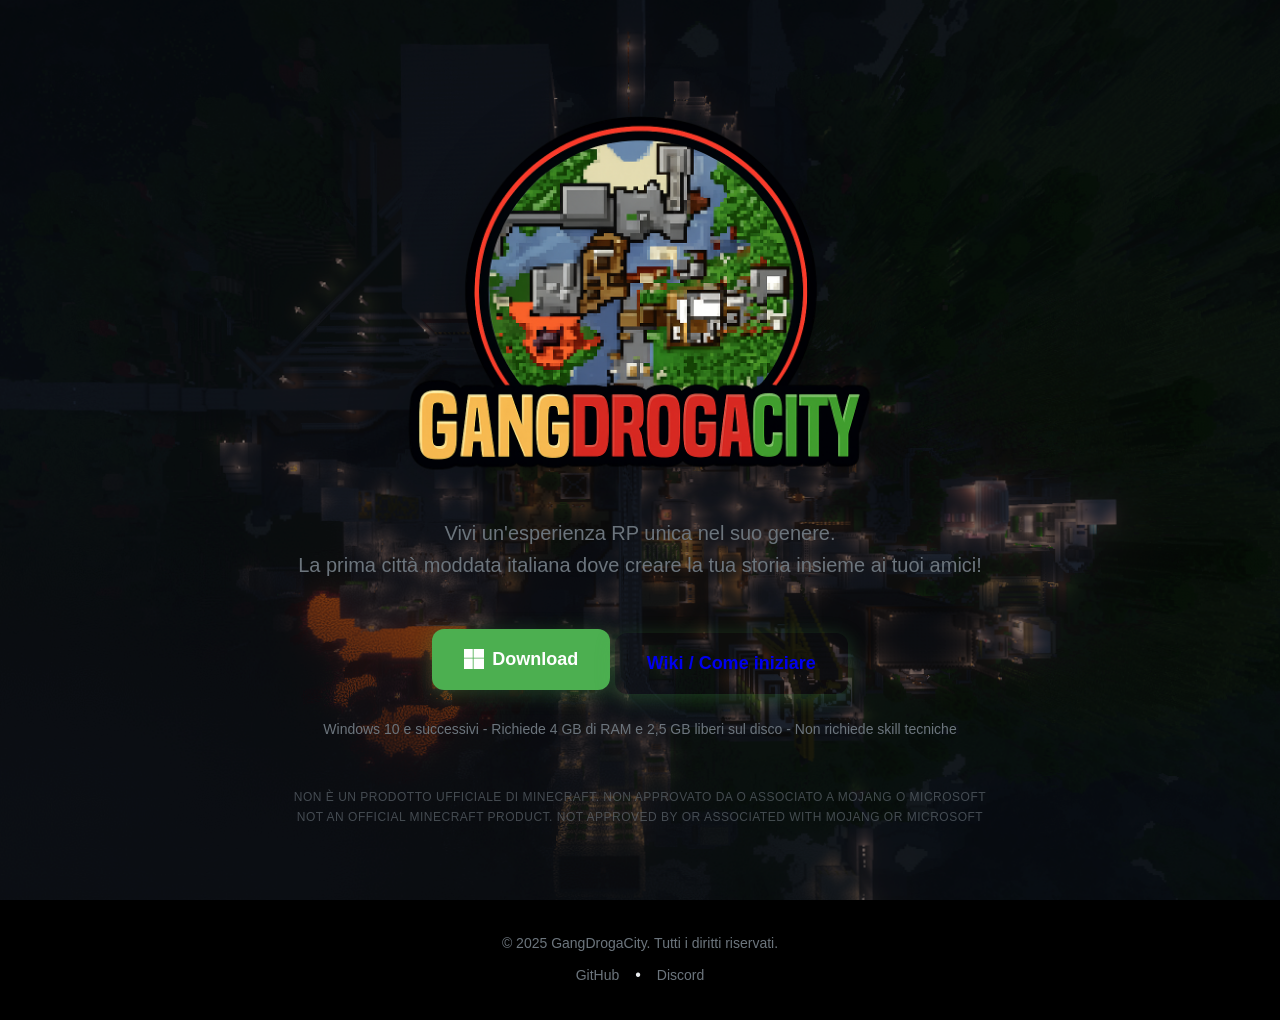
==== index.html @ 2e07a256 "Add link to Wiki in index.html" ====
<!DOCTYPE html>
<html lang="it">
<head>
  <meta charset="UTF-8">
  <meta name="viewport" content="width=device-width, initial-scale=1">
  <meta name="description" content="Gang Droga City - Server Minecraft ufficiale. Scarica il launcher e unisciti all'avventura!">
  <title>Gang Droga City - Server Minecraft</title>
  <link rel="stylesheet" href="css/style.css">
</head>
<body>
  <!-- Hero Section -->
  <main class="hero">
    <div class="container">
      <div class="hero-content">
        <img src="logo.png" alt="GangDrogaCity" class="hero-logo">
		<p class="hero-subtitle">Vivi un'esperienza RP unica nel suo genere. <br>La prima città moddata italiana dove creare la tua storia insieme ai tuoi amici!</p>
        
        <div class="download-section">
          <a href="https://github.com/gangdrogacity/launcher/releases/latest/download/GangDrogaCity.exe" 
             class="btn btn-primary">
			<svg width="20" height="20" viewBox="0 0 24 24" fill="currentColor">
			  <path d="M0,0 L10.5,0 L10.5,10.5 L0,10.5 Z M11.5,0 L24,0 L24,10.5 L11.5,10.5 Z M0,11.5 L10.5,11.5 L10.5,24 L0,24 Z M11.5,11.5 L24,11.5 L24,24 L11.5,24 Z"/>
			</svg>
            Download
          </a>
			<a href="https://wiki.gangdrogacity.xyz" 
			 class="btn btn-secondary">
			Wiki / Come iniziare
		  </a>
          
          <div class="version-info">
            <span class="platform">Windows 10 e successivi - Richiede 4 GB di RAM e 2,5 GB liberi sul disco - Non richiede skill tecniche</span>
          </div>
        </div>

        <p class="disclaimer-main">NON È UN PRODOTTO UFFICIALE DI MINECRAFT. NON APPROVATO DA O ASSOCIATO A MOJANG O MICROSOFT<br>NOT AN OFFICIAL MINECRAFT PRODUCT. NOT APPROVED BY OR ASSOCIATED WITH MOJANG OR MICROSOFT</p>
      </div>
    </div>

  </main>

  <!-- Footer -->
  <footer class="footer">
    <p>&copy; 2025 GangDrogaCity. Tutti i diritti riservati.</p>
    <div class="footer-links">
      <a href="https://github.com/gangdrogacity" target="_blank" rel="noopener">GitHub</a>
      <span class="divider">•</span>
      <a href="https://discord.gg/yejj2Gby32" target="_blank" rel="noopener">Discord</a>
    </div>
  </footer>

  <script src="js/main.js"></script>
</body>
</html>
---- css/style.css ----
/* ===== CSS Variables ===== */
:root {
  /* Colors */
  --bg-primary: #ffffff;
  --bg-secondary: #f8f9fa;
  --text-primary: #1a1a1a;
  --text-secondary: #6c757d;
  --accent: #4CAF50;
  --accent-hover: #45a049;
  --border: #e9ecef;
  --shadow: rgba(0, 0, 0, 0.1);
  
  /* Spacing */
  --spacing-xs: 0.5rem;
  --spacing-sm: 1rem;
  --spacing-md: 1.5rem;
  --spacing-lg: 2rem;
  --spacing-xl: 3rem;
  
  /* Border Radius */
  --radius-sm: 8px;
  --radius-md: 12px;
  --radius-lg: 20px;
  
  /* Transitions */
  --transition: all 0.3s cubic-bezier(0.4, 0, 0.2, 1);
}

/* ===== Reset & Base ===== */
* {
  margin: 0;
  padding: 0;
  box-sizing: border-box;
}

html {
  scroll-behavior: smooth;
}

body {
  font-family: -apple-system, BlinkMacSystemFont, 'Segoe UI', Roboto, 'Helvetica Neue', Arial, sans-serif;
  background: var(--bg-primary) url('../image.png') no-repeat center center fixed;
  background-size: cover;
  color: var(--text-primary);
  line-height: 1.6;
  overflow-x: hidden;
  transition: var(--transition);
  min-height: 100vh;
  display: flex;
  flex-direction: column;
}

body::before {
  content: '';
  position: fixed;
  top: 0;
  left: 0;
  width: 100%;
  height: 100%;
  background: rgba(0, 0, 0, 0.4);
  z-index: 0;
  pointer-events: none;
}

/* ===== Hero Section ===== */
.hero {
  flex: 1;
  display: flex;
  align-items: center;
  justify-content: center;
  text-align: center;
  padding: var(--spacing-xl) var(--spacing-md);
  position: relative;
  overflow: hidden;
  min-height: 100vh;
}

.container {
  max-width: 800px;
  width: 100%;
  margin: 0 auto;
  position: relative;
  z-index: 1;
}

.hero-content {
  animation: fadeInUp 0.8s ease-out;
}

.hero-logo {
  width: clamp(350px, 70vw, 500px);
  height: auto;
  margin-bottom: -4rem;
  filter: drop-shadow(0 10px 30px rgba(0, 0, 0, 0.3));
  animation: fadeInUp 0.8s ease-out;
}

.hero-title {
  font-size: clamp(2.5rem, 8vw, 5rem);
  font-weight: 700;
  margin-bottom: var(--spacing-sm);
  letter-spacing: -0.02em;
}

.hero-title .text-yellow {
  background: linear-gradient(135deg, #F4D03F 0%, #E5B839 100%);
  -webkit-background-clip: text;
  -webkit-text-fill-color: transparent;
  background-clip: text;
}

.hero-title .text-red {
  background: linear-gradient(135deg, #E74C3C 0%, #C0392B 100%);
  -webkit-background-clip: text;
  -webkit-text-fill-color: transparent;
  background-clip: text;
}

.hero-title .text-green {
  background: linear-gradient(135deg, #52C41A 0%, #3FA015 100%);
  -webkit-background-clip: text;
  -webkit-text-fill-color: transparent;
  background-clip: text;
}

.hero-subtitle {
  font-size: clamp(1rem, 3vw, 1.25rem);
  color: var(--text-secondary);
  margin-bottom: var(--spacing-xl);
  font-weight: 400;
}

/* ===== Download Section ===== */
.download-section {
  margin-bottom: var(--spacing-xl);
}

.btn {
  display: inline-flex;
  align-items: center;
  gap: var(--spacing-xs);
  padding: 1rem 2rem;
  font-size: 1.125rem;
  font-weight: 600;
  text-decoration: none;
  border-radius: var(--radius-md);
  transition: var(--transition);
  border: none;
  cursor: pointer;
  box-shadow: 0 4px 20px rgba(76, 175, 80, 0.3);
}

.btn-primary {
  background: var(--accent);
  color: white;
}

.btn-primary:hover {
  background: var(--accent-hover);
  transform: translateY(-2px);
  box-shadow: 0 6px 30px rgba(76, 175, 80, 0.4);
}

.btn-primary:active {
  transform: translateY(0);
}

.version-info {
  display: flex;
  align-items: center;
  justify-content: center;
  gap: var(--spacing-xs);
  margin-top: var(--spacing-md);
  color: var(--text-secondary);
  font-size: 0.875rem;
}

.badge {
  background: var(--bg-secondary);
  padding: 0.25rem 0.75rem;
  border-radius: var(--radius-sm);
  font-weight: 600;
  color: var(--text-primary);
  border: 1px solid var(--border);
}

.divider {
  color: var(--border);
}

.platform {
  font-weight: 500;
}

.disclaimer-main {
  margin-top: var(--spacing-xl);
  font-size: 0.75rem;
  color: var(--text-secondary);
  opacity: 0.6;
  font-weight: 500;
  letter-spacing: 0.5px;
}

/* ===== Features ===== */
.features {
  display: grid;
  grid-template-columns: repeat(auto-fit, minmax(200px, 1fr));
  gap: var(--spacing-md);
  margin-top: var(--spacing-xl);
}

.feature {
  display: flex;
  flex-direction: column;
  align-items: center;
  gap: var(--spacing-sm);
  padding: var(--spacing-md);
  background: var(--bg-secondary);
  border-radius: var(--radius-md);
  border: 1px solid var(--border);
  transition: var(--transition);
}

.feature:hover {
  transform: translateY(-4px);
  box-shadow: 0 8px 24px var(--shadow);
  border-color: var(--accent);
}

.feature svg {
  color: var(--accent);
  width: 32px;
  height: 32px;
}

.feature span {
  font-size: 0.95rem;
  font-weight: 500;
  color: var(--text-primary);
}

/* ===== Background Animation ===== */
.bg-animation {
  position: absolute;
  top: 0;
  left: 0;
  width: 100%;
  height: 100%;
  overflow: hidden;
  z-index: 1;
  opacity: 0.1;
}

.cube {
  position: absolute;
  width: 100px;
  height: 100px;
  border: 2px solid var(--accent);
  border-radius: var(--radius-md);
  animation: float 20s infinite ease-in-out;
}

.cube:nth-child(1) {
  top: 10%;
  left: 10%;
  animation-delay: 0s;
  animation-duration: 25s;
}

.cube:nth-child(2) {
  top: 60%;
  right: 15%;
  animation-delay: 5s;
  animation-duration: 30s;
}

.cube:nth-child(3) {
  bottom: 20%;
  left: 50%;
  animation-delay: 10s;
  animation-duration: 22s;
}

@keyframes float {
  0%, 100% {
    transform: translate(0, 0) rotate(0deg);
  }
  25% {
    transform: translate(30px, -30px) rotate(90deg);
  }
  50% {
    transform: translate(-20px, 20px) rotate(180deg);
  }
  75% {
    transform: translate(40px, 10px) rotate(270deg);
  }
}

/* ===== Footer ===== */
.footer {
  padding: var(--spacing-lg) var(--spacing-md);
  text-align: center;
  background: #000000;
  margin-top: auto;
}

.footer .disclaimer {
  font-size: 0.75rem;
  color: var(--text-secondary);
  margin-bottom: var(--spacing-sm);
  opacity: 0.7;
  font-weight: 500;
  letter-spacing: 0.5px;
}

.footer p {
  margin-bottom: var(--spacing-xs);
  color: var(--text-secondary);
  font-size: 0.875rem;
}

.footer-links {
  display: flex;
  align-items: center;
  justify-content: center;
  gap: var(--spacing-sm);
}

.footer-links a {
  color: var(--text-secondary);
  text-decoration: none;
  font-size: 0.875rem;
  transition: var(--transition);
}

.footer-links a:hover {
  color: var(--accent);
}

/* ===== Animations ===== */
@keyframes fadeInUp {
  from {
    opacity: 0;
    transform: translateY(30px);
  }
  to {
    opacity: 1;
    transform: translateY(0);
  }
}

/* ===== Responsive Design ===== */
@media (max-width: 768px) {
  .hero {
    padding: var(--spacing-lg) var(--spacing-md);
  }
  
  .hero-logo {
    width: clamp(300px, 80vw, 450px);
    margin-bottom: -2rem;
  }
  
  .features {
    grid-template-columns: 1fr;
  }
  
  .btn {
    width: 100%;
    justify-content: center;
  }
  
  .cube {
    width: 60px;
    height: 60px;
  }
}

@media (max-width: 480px) {
  .hero-logo {
    width: 90vw;
    max-width: 400px;
    margin-bottom: -1rem;
  }
  
  .hero-title {
    font-size: 2.5rem;
  }
  
  .version-info {
    flex-wrap: wrap;
  }
  
  .footer-links {
    flex-direction: column;
    gap: var(--spacing-xs);
  }
  
  .footer-links .divider {
    display: none;
  }
}

/* ===== Accessibility ===== */
@media (prefers-reduced-motion: reduce) {
  *,
  *::before,
  *::after {
    animation-duration: 0.01ms !important;
    animation-iteration-count: 1 !important;
    transition-duration: 0.01ms !important;
  }
}

/* ===== Print Styles ===== */
@media print {
  .bg-animation {
    display: none;
  }
}
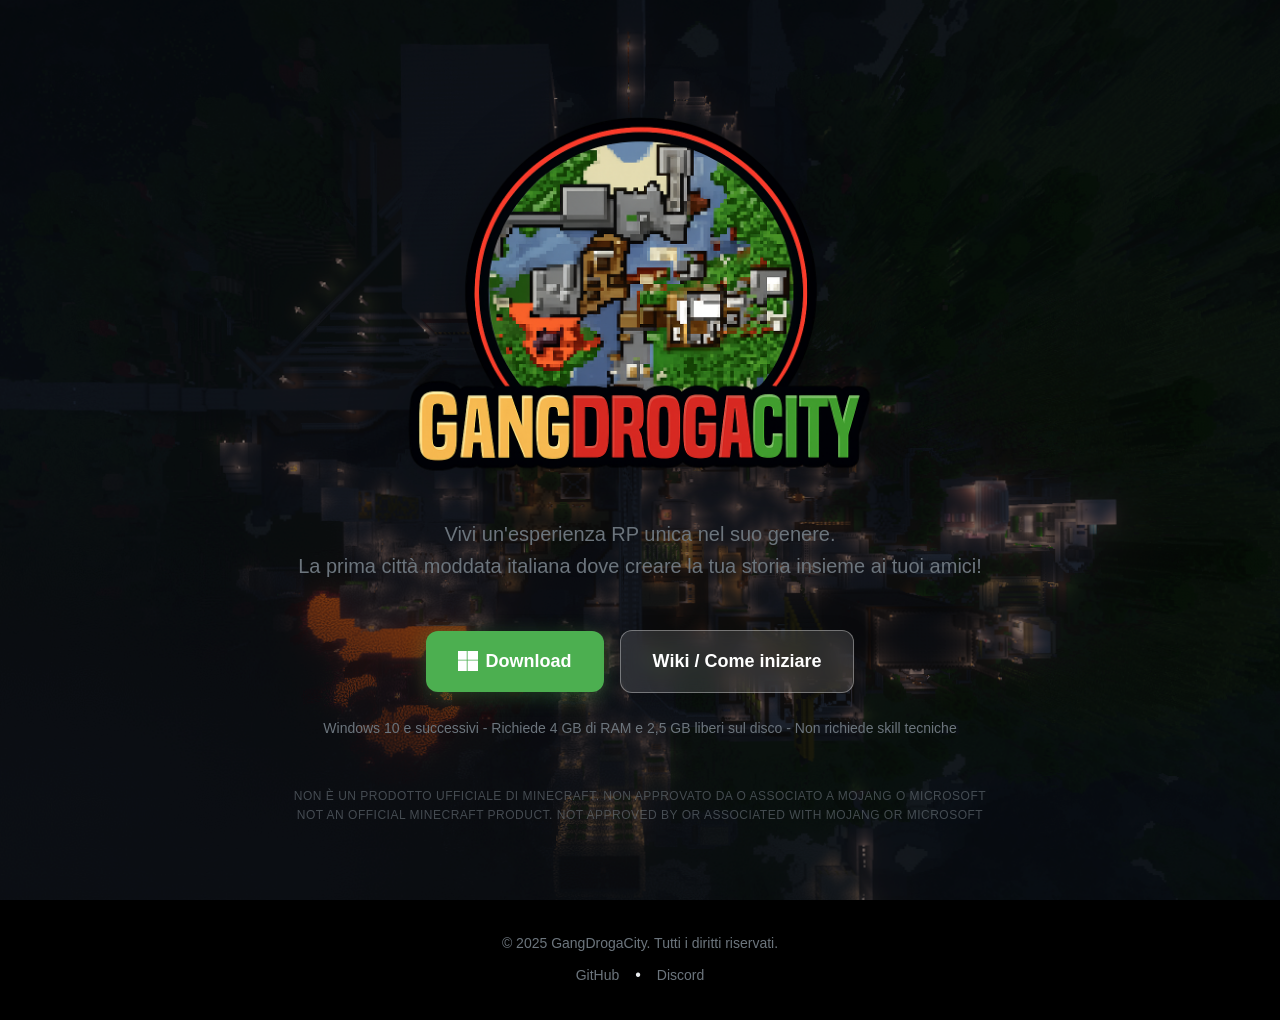
==== commit 11751ffe: "-" ====
--- a/index.html
+++ b/index.html
@@ -16,18 +16,20 @@
 		<p class="hero-subtitle">Vivi un'esperienza RP unica nel suo genere. <br>La prima città moddata italiana dove creare la tua storia insieme ai tuoi amici!</p>
         
         <div class="download-section">
-          <a href="https://github.com/gangdrogacity/launcher/releases/latest/download/GangDrogaCity.exe" 
-             class="btn btn-primary">
-			<svg width="20" height="20" viewBox="0 0 24 24" fill="currentColor">
-			  <path d="M0,0 L10.5,0 L10.5,10.5 L0,10.5 Z M11.5,0 L24,0 L24,10.5 L11.5,10.5 Z M0,11.5 L10.5,11.5 L10.5,24 L0,24 Z M11.5,11.5 L24,11.5 L24,24 L11.5,24 Z"/>
-			</svg>
-            Download
-          </a>
-			<a href="https://wiki.gangdrogacity.xyz" 
-			 class="btn btn-secondary">
-			Wiki / Come iniziare
-		  </a>
-          
+          <div class="btn-group">
+            <a href="https://github.com/gangdrogacity/launcher/releases/latest/download/GangDrogaCity.exe"
+               class="btn btn-primary">
+              <svg width="20" height="20" viewBox="0 0 24 24" fill="currentColor">
+                <path d="M0,0 L10.5,0 L10.5,10.5 L0,10.5 Z M11.5,0 L24,0 L24,10.5 L11.5,10.5 Z M0,11.5 L10.5,11.5 L10.5,24 L0,24 Z M11.5,11.5 L24,11.5 L24,24 L11.5,24 Z"/>
+              </svg>
+              Download
+            </a>
+            <a href="https://wiki.gangdrogacity.xyz"
+               class="btn btn-secondary" target="_blank" rel="noopener">
+              Wiki / Come iniziare
+            </a>
+          </div>
+
           <div class="version-info">
             <span class="platform">Windows 10 e successivi - Richiede 4 GB di RAM e 2,5 GB liberi sul disco - Non richiede skill tecniche</span>
           </div>
--- a/css/style.css
+++ b/css/style.css
@@ -165,6 +165,34 @@
   transform: translateY(0);
 }
 
+.btn-secondary {
+  background: rgba(255, 255, 255, 0.12);
+  color: #ffffff;
+  border: 1px solid rgba(255, 255, 255, 0.35);
+  box-shadow: 0 4px 20px rgba(0, 0, 0, 0.2);
+  -webkit-backdrop-filter: blur(10px);
+  backdrop-filter: blur(10px);
+}
+
+.btn-secondary:hover {
+  background: rgba(255, 255, 255, 0.22);
+  border-color: rgba(255, 255, 255, 0.6);
+  transform: translateY(-2px);
+  box-shadow: 0 6px 30px rgba(0, 0, 0, 0.3);
+}
+
+.btn-secondary:active {
+  transform: translateY(0);
+}
+
+.btn-group {
+  display: flex;
+  align-items: center;
+  justify-content: center;
+  flex-wrap: wrap;
+  gap: var(--spacing-sm);
+}
+
 .version-info {
   display: flex;
   align-items: center;
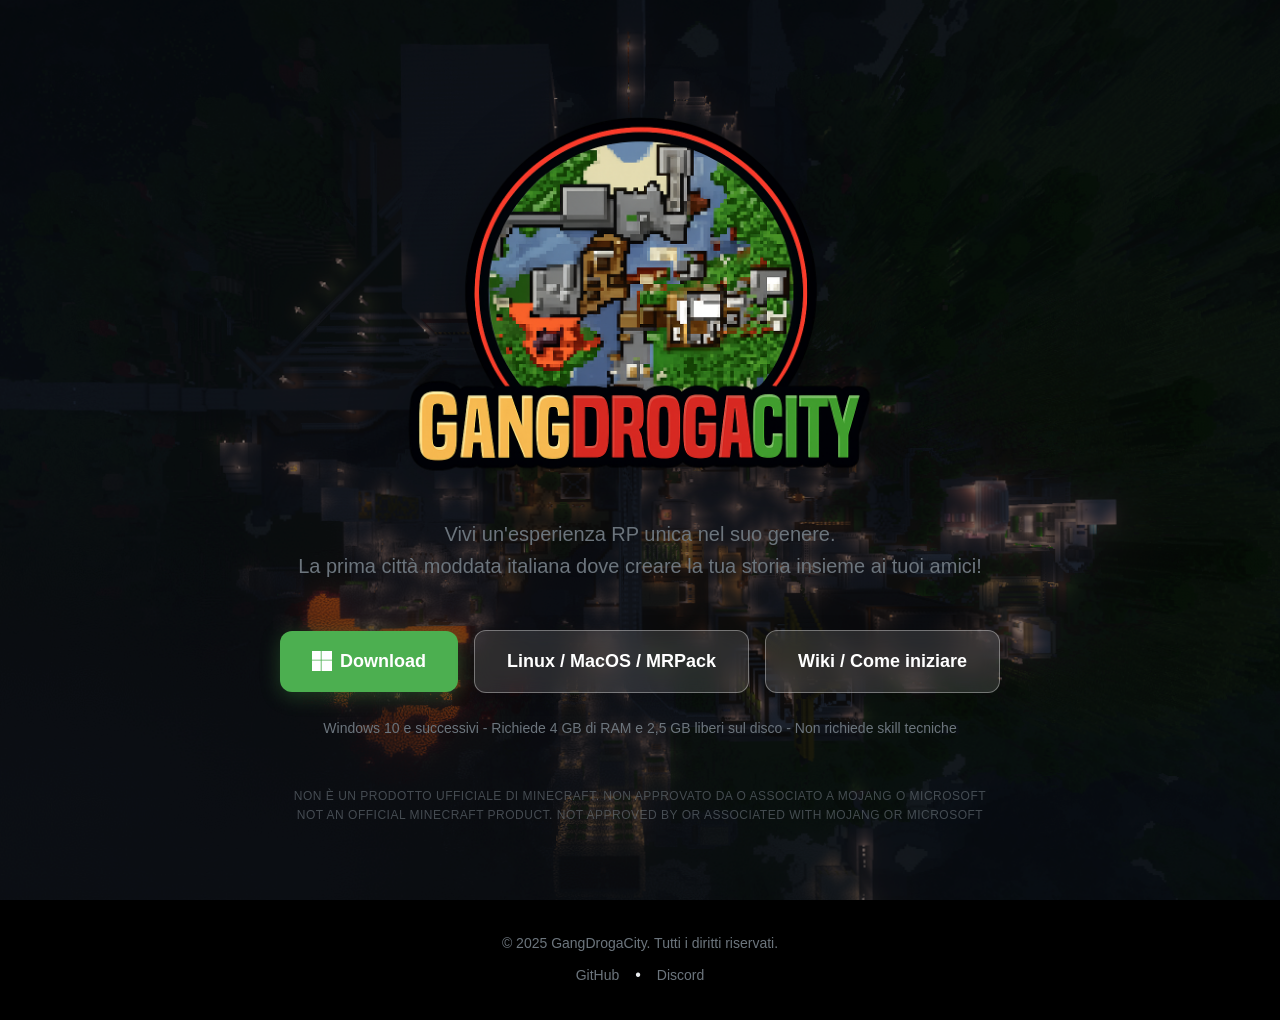
==== commit 9b13adfe: "Update index.html" ====
--- a/index.html
+++ b/index.html
@@ -23,6 +23,10 @@
                 <path d="M0,0 L10.5,0 L10.5,10.5 L0,10.5 Z M11.5,0 L24,0 L24,10.5 L11.5,10.5 Z M0,11.5 L10.5,11.5 L10.5,24 L0,24 Z M11.5,11.5 L24,11.5 L24,24 L11.5,24 Z"/>
               </svg>
               Download
+            </a>
+			<a href="https://gangdrogacity.xyz/web"
+               class="btn btn-secondary" target="_blank" rel="noopener">
+              Linux / MacOS / MRPack
             </a>
             <a href="https://wiki.gangdrogacity.xyz"
                class="btn btn-secondary" target="_blank" rel="noopener">
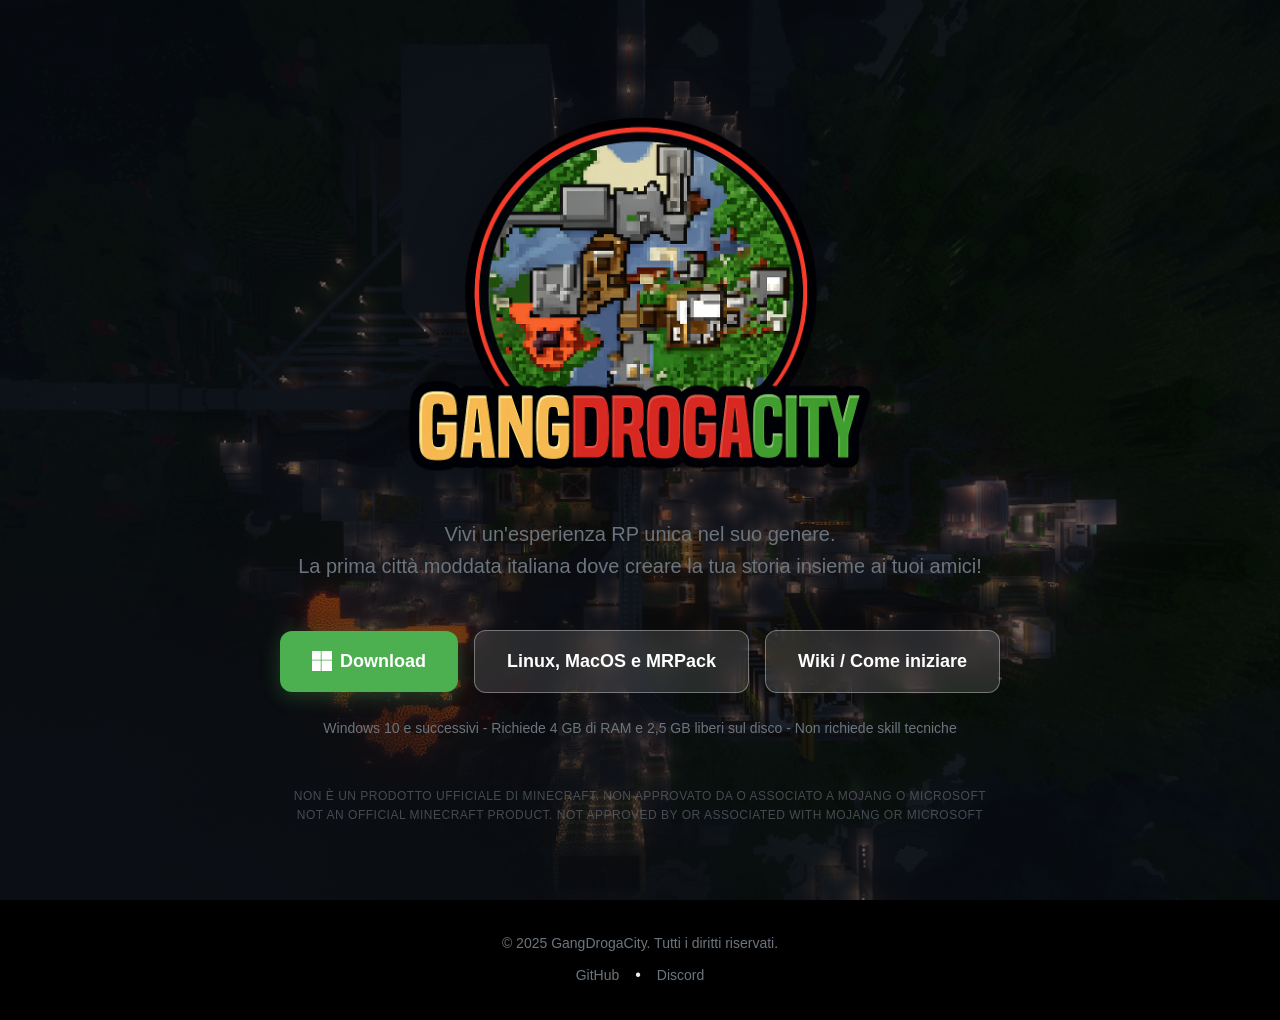
==== commit 46444dbf: "Update index.html" ====
--- a/index.html
+++ b/index.html
@@ -26,7 +26,7 @@
             </a>
 			<a href="https://gangdrogacity.xyz/web"
                class="btn btn-secondary" target="_blank" rel="noopener">
-              Linux / MacOS / MRPack
+              Linux, MacOS e MRPack
             </a>
             <a href="https://wiki.gangdrogacity.xyz"
                class="btn btn-secondary" target="_blank" rel="noopener">
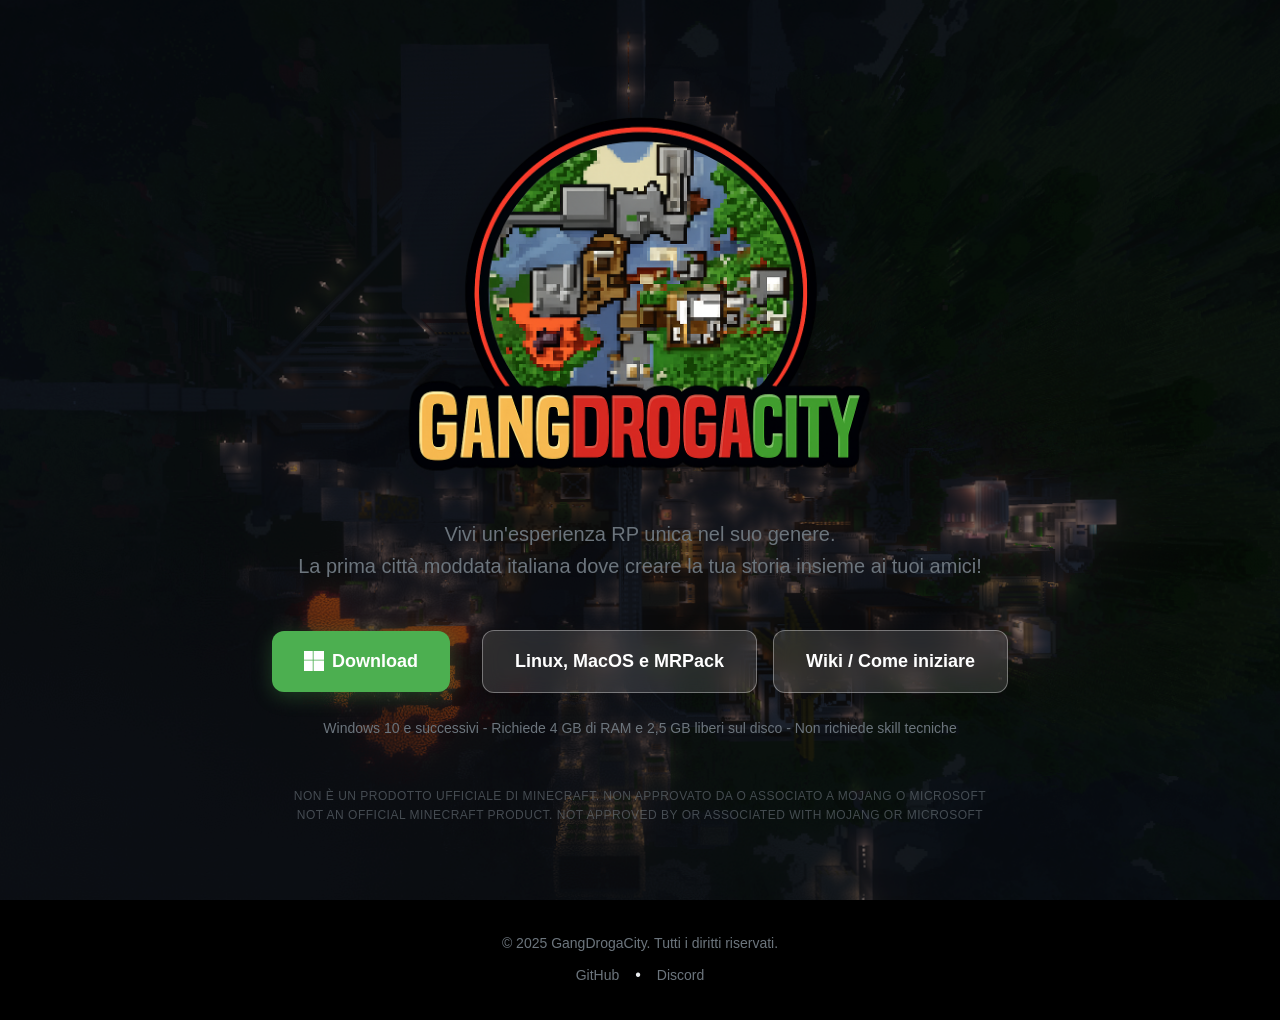
==== commit 5aaf2fc1: "Update index.html" ====
--- a/index.html
+++ b/index.html
@@ -24,6 +24,7 @@
               </svg>
               Download
             </a>
+			<br>
 			<a href="https://gangdrogacity.xyz/web"
                class="btn btn-secondary" target="_blank" rel="noopener">
               Linux, MacOS e MRPack
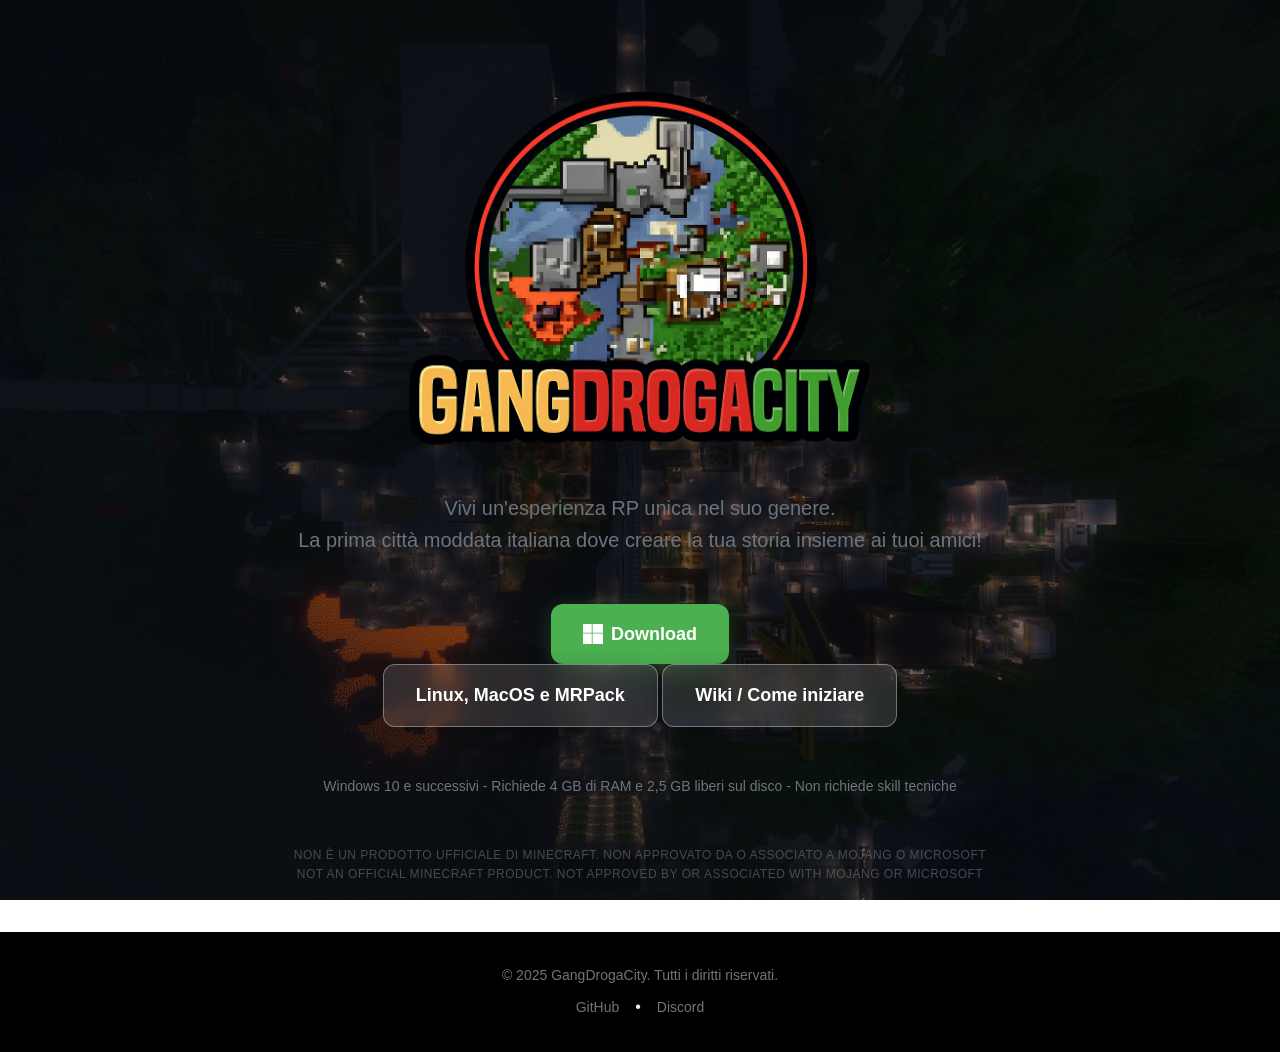
==== commit 38a39458: "Update index.html" ====
--- a/index.html
+++ b/index.html
@@ -24,7 +24,8 @@
               </svg>
               Download
             </a>
-			<br>
+			</div>
+			<div class="btn-group"></div>
 			<a href="https://gangdrogacity.xyz/web"
                class="btn btn-secondary" target="_blank" rel="noopener">
               Linux, MacOS e MRPack
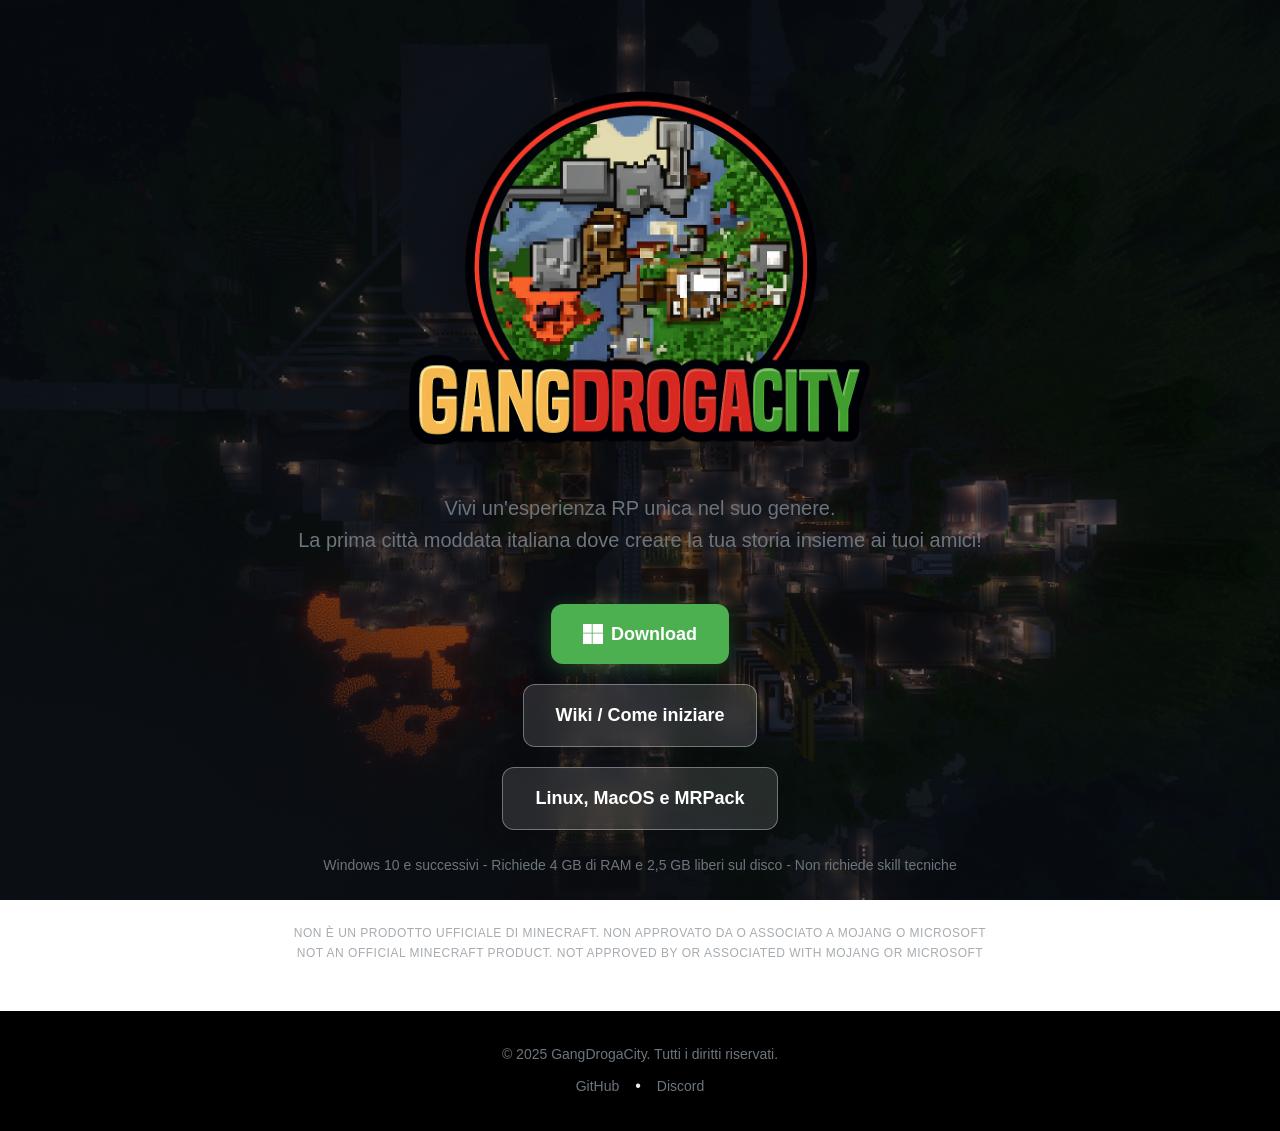
==== commit 08f67b1b: "Update index.html" ====
--- a/index.html
+++ b/index.html
@@ -1,62 +1,74 @@
 <!DOCTYPE html>
 <html lang="it">
+
 <head>
-  <meta charset="UTF-8">
-  <meta name="viewport" content="width=device-width, initial-scale=1">
-  <meta name="description" content="Gang Droga City - Server Minecraft ufficiale. Scarica il launcher e unisciti all'avventura!">
-  <title>Gang Droga City - Server Minecraft</title>
-  <link rel="stylesheet" href="css/style.css">
+	<meta charset="UTF-8">
+	<meta name="viewport" content="width=device-width, initial-scale=1">
+	<meta name="description"
+		content="Gang Droga City - Server Minecraft ufficiale. Scarica il launcher e unisciti all'avventura!">
+	<title>Gang Droga City - Server Minecraft</title>
+	<link rel="stylesheet" href="css/style.css">
 </head>
+
 <body>
-  <!-- Hero Section -->
-  <main class="hero">
-    <div class="container">
-      <div class="hero-content">
-        <img src="logo.png" alt="GangDrogaCity" class="hero-logo">
-		<p class="hero-subtitle">Vivi un'esperienza RP unica nel suo genere. <br>La prima città moddata italiana dove creare la tua storia insieme ai tuoi amici!</p>
-        
-        <div class="download-section">
-          <div class="btn-group">
-            <a href="https://github.com/gangdrogacity/launcher/releases/latest/download/GangDrogaCity.exe"
-               class="btn btn-primary">
-              <svg width="20" height="20" viewBox="0 0 24 24" fill="currentColor">
-                <path d="M0,0 L10.5,0 L10.5,10.5 L0,10.5 Z M11.5,0 L24,0 L24,10.5 L11.5,10.5 Z M0,11.5 L10.5,11.5 L10.5,24 L0,24 Z M11.5,11.5 L24,11.5 L24,24 L11.5,24 Z"/>
-              </svg>
-              Download
-            </a>
+	<!-- Hero Section -->
+	<main class="hero">
+		<div class="container">
+			<div class="hero-content">
+				<img src="logo.png" alt="GangDrogaCity" class="hero-logo">
+				<p class="hero-subtitle">Vivi un'esperienza RP unica nel suo genere. <br>La prima città moddata italiana
+					dove creare la tua storia insieme ai tuoi amici!</p>
+
+				<div class="download-section">
+					<div class="btn-group">
+						<a href="https://github.com/gangdrogacity/launcher/releases/latest/download/GangDrogaCity.exe"
+							class="btn btn-primary">
+							<svg width="20" height="20" viewBox="0 0 24 24" fill="currentColor">
+								<path
+									d="M0,0 L10.5,0 L10.5,10.5 L0,10.5 Z M11.5,0 L24,0 L24,10.5 L11.5,10.5 Z M0,11.5 L10.5,11.5 L10.5,24 L0,24 Z M11.5,11.5 L24,11.5 L24,24 L11.5,24 Z" />
+							</svg>
+							Download
+						</a>
+					</div>
+					<div class="btn-group" style="margin-top: 20px;">
+						<a href="https://wiki.gangdrogacity.xyz" class="btn btn-secondary" target="_blank"
+							rel="noopener">
+							Wiki / Come iniziare
+						</a>
+					</div>
+					<div class="btn-group" style="margin-top: 20px;">
+						<a href="https://gangdrogacity.xyz/web" class="btn btn-secondary" target="_blank"
+							rel="noopener">
+							Linux, MacOS e MRPack
+						</a>
+					</div>
+
+
+					<div class="version-info">
+						<span class="platform">Windows 10 e successivi - Richiede 4 GB di RAM e 2,5 GB liberi sul disco
+							- Non richiede skill tecniche</span>
+					</div>
+				</div>
+
+				<p class="disclaimer-main">NON È UN PRODOTTO UFFICIALE DI MINECRAFT. NON APPROVATO DA O ASSOCIATO A
+					MOJANG O MICROSOFT<br>NOT AN OFFICIAL MINECRAFT PRODUCT. NOT APPROVED BY OR ASSOCIATED WITH MOJANG
+					OR MICROSOFT</p>
 			</div>
-			<div class="btn-group"></div>
-			<a href="https://gangdrogacity.xyz/web"
-               class="btn btn-secondary" target="_blank" rel="noopener">
-              Linux, MacOS e MRPack
-            </a>
-            <a href="https://wiki.gangdrogacity.xyz"
-               class="btn btn-secondary" target="_blank" rel="noopener">
-              Wiki / Come iniziare
-            </a>
-          </div>
+		</div>
 
-          <div class="version-info">
-            <span class="platform">Windows 10 e successivi - Richiede 4 GB di RAM e 2,5 GB liberi sul disco - Non richiede skill tecniche</span>
-          </div>
-        </div>
+	</main>
 
-        <p class="disclaimer-main">NON È UN PRODOTTO UFFICIALE DI MINECRAFT. NON APPROVATO DA O ASSOCIATO A MOJANG O MICROSOFT<br>NOT AN OFFICIAL MINECRAFT PRODUCT. NOT APPROVED BY OR ASSOCIATED WITH MOJANG OR MICROSOFT</p>
-      </div>
-    </div>
+	<!-- Footer -->
+	<footer class="footer">
+		<p>&copy; 2025 GangDrogaCity. Tutti i diritti riservati.</p>
+		<div class="footer-links">
+			<a href="https://github.com/gangdrogacity" target="_blank" rel="noopener">GitHub</a>
+			<span class="divider">•</span>
+			<a href="https://discord.gg/yejj2Gby32" target="_blank" rel="noopener">Discord</a>
+		</div>
+	</footer>
 
-  </main>
+	<script src="js/main.js"></script>
+</body>
 
-  <!-- Footer -->
-  <footer class="footer">
-    <p>&copy; 2025 GangDrogaCity. Tutti i diritti riservati.</p>
-    <div class="footer-links">
-      <a href="https://github.com/gangdrogacity" target="_blank" rel="noopener">GitHub</a>
-      <span class="divider">•</span>
-      <a href="https://discord.gg/yejj2Gby32" target="_blank" rel="noopener">Discord</a>
-    </div>
-  </footer>
-
-  <script src="js/main.js"></script>
-</body>
-</html>
+</html>
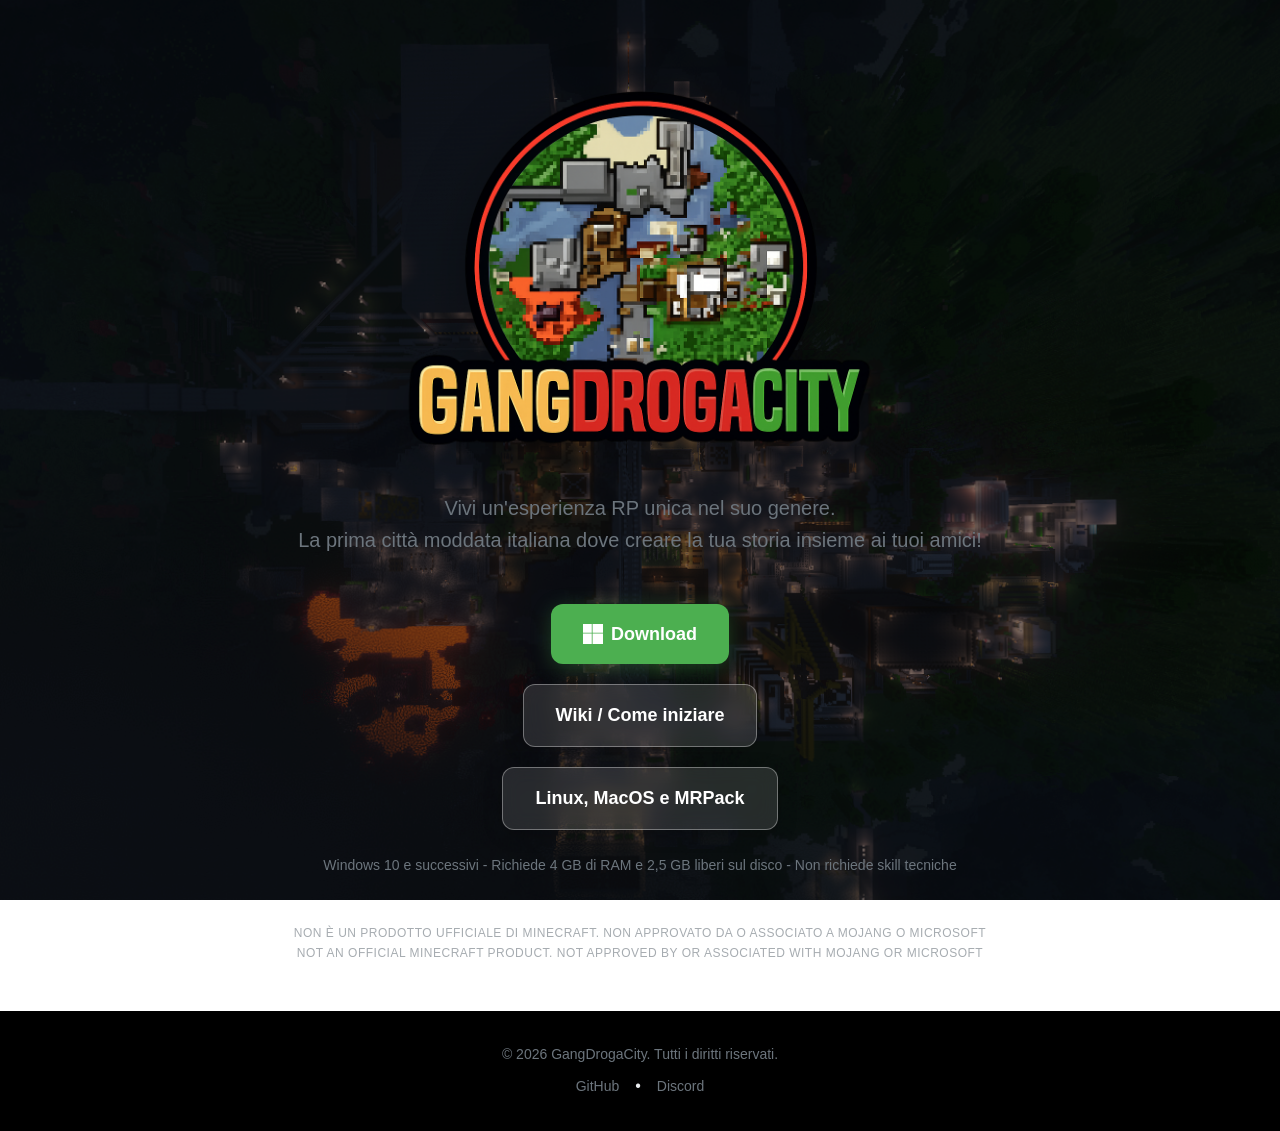
==== commit f58669ca: "Update index.html" ====
--- a/index.html
+++ b/index.html
@@ -60,7 +60,7 @@
 
 	<!-- Footer -->
 	<footer class="footer">
-		<p>&copy; 2025 GangDrogaCity. Tutti i diritti riservati.</p>
+		<p>&copy; 2026 GangDrogaCity. Tutti i diritti riservati.</p>
 		<div class="footer-links">
 			<a href="https://github.com/gangdrogacity" target="_blank" rel="noopener">GitHub</a>
 			<span class="divider">•</span>
